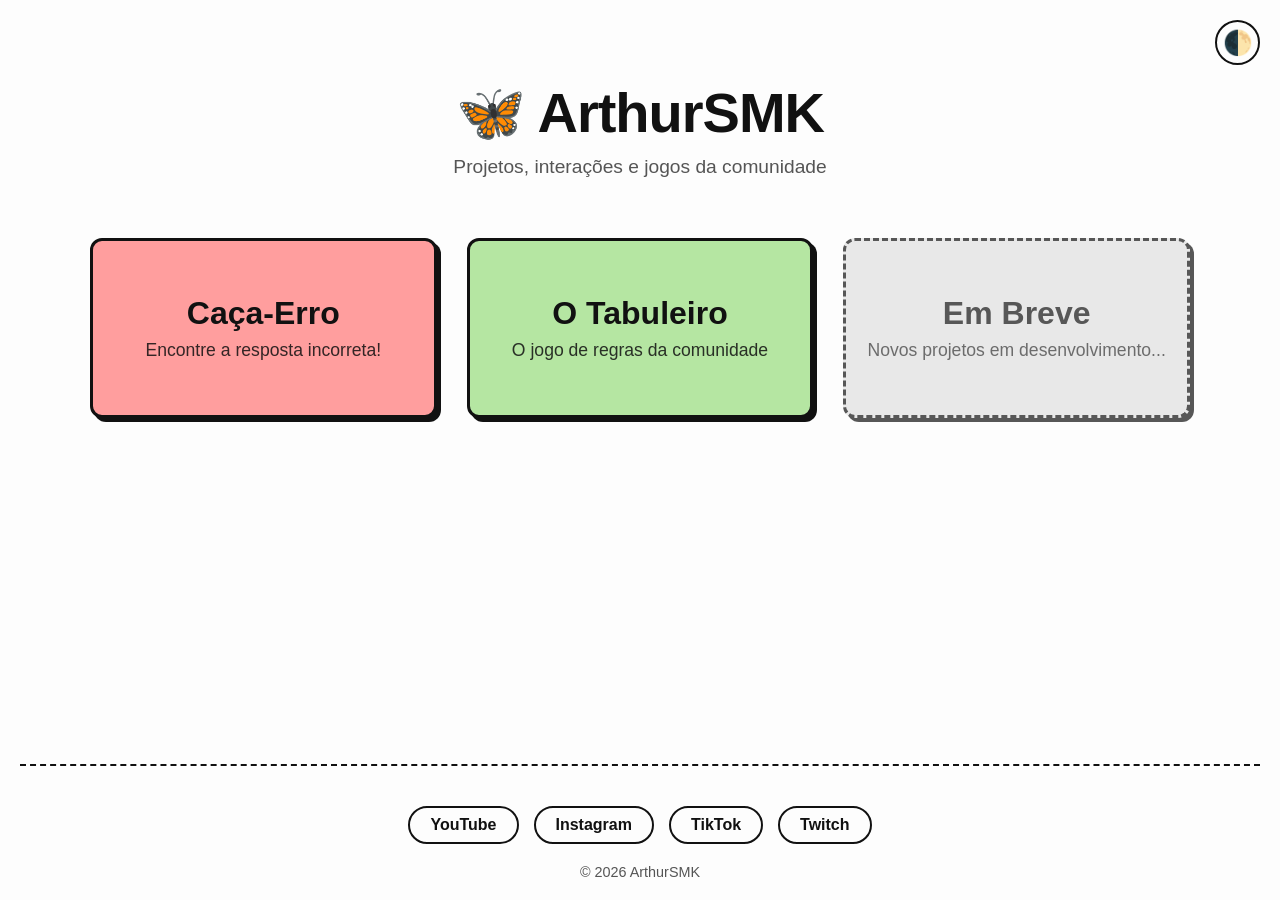
==== index.html @ c7a257a7 "Add files via upload" ====
<!DOCTYPE html>
<html lang="pt-BR">
<head>
    <meta charset="UTF-8">
    <meta name="viewport" content="width=device-width, initial-scale=1.0">
    <title>ArthurSMK - Jogos e Interações</title>
    <link rel="stylesheet" href="style.css">
</head>
<body>

    <button id="theme-toggle" class="theme-btn" aria-label="Alternar Tema">🌓</button>

    <header>
        <h1>🦋 ArthurSMK</h1>
        <p>Projetos, interações e jogos da comunidade</p>
    </header>

    <main class="games-grid">
        <a href="caca-erro/index.html" class="game-link">
            <div class="game-card caca-erro-bg">
                <h2>Caça-Erro</h2>
                <p>Encontre a resposta incorreta!</p>
            </div>
        </a>

        <a href="tabuleiro/index.html" class="game-link">
            <div class="game-card tabuleiro-bg">
                <h2>O Tabuleiro</h2>
                <p>O jogo de regras da comunidade</p>
            </div>
        </a>

        <a href="#" class="game-link em-breve">
            <div class="game-card futsal-bg">
                <h2>Em Breve</h2>
                <p>Novos projetos em desenvolvimento...</p>
            </div>
        </a>
    </main>

    <footer>
        <div class="social-links">
            <a href="https://youtube.com/@arthursmk18" target="_blank">YouTube</a>
            <a href="https://instagram.com/ArthurSMK18" target="_blank">Instagram</a>
            <a href="https://tiktok.com/@arthursmk" target="_blank">TikTok</a>
            <a href="https://twitch.tv/arthursmk" target="_blank">Twitch</a>
        </div>
        <p>© 2026 ArthurSMK</p>
    </footer>

    <script src="script.js"></script>
</body>
</html>
---- style.css ----
/* Declaração de Variáveis de Cores (Modo Claro Padrão) */
:root {
    --bg-color: #fdfdfd;
    --text-color: #111;
    --text-muted: #555;
    --card-bg: #fff;
    --card-border: #111;
    --shadow-color: #111;
    
    /* Cores originais dos cards */
    --caca-erro: #ff9e9e;
    --tabuleiro: #b5e6a2;
    --em-breve: #e0e0e0;
}

/* Variáveis para o Modo Escuro */
[data-theme="dark"] {
    --bg-color: #121212;
    --text-color: #fdfdfd;
    --text-muted: #aaa;
    --card-bg: #1e1e1e;
    --card-border: #fdfdfd;
    --shadow-color: #fdfdfd;

    /* Cores adaptadas para não ofuscar no escuro */
    --caca-erro: #8a3c3c;
    --tabuleiro: #3f6e30;
    --em-breve: #333333;
}

* {
    margin: 0;
    padding: 0;
    box-sizing: border-box;
    font-family: 'Segoe UI', Tahoma, Geneva, Verdana, sans-serif;
    transition: background-color 0.3s ease, color 0.3s ease; /* Transição suave */
}

body {
    background-color: var(--bg-color);
    color: var(--text-color);
    display: flex;
    flex-direction: column;
    align-items: center;
    min-height: 100vh;
    padding: 50px 20px 0 20px;
}

/* Botão de Tema */
.theme-btn {
    position: absolute;
    top: 20px;
    right: 20px;
    background: none;
    border: 2px solid var(--card-border);
    font-size: 1.5rem;
    cursor: pointer;
    border-radius: 50%;
    width: 45px;
    height: 45px;
    color: var(--text-color);
    display: flex;
    justify-content: center;
    align-items: center;
}

.theme-btn:hover {
    background-color: var(--card-border);
    color: var(--bg-color);
}

header {
    text-align: center;
    margin-top: 30px;
    margin-bottom: 60px;
}

header h1 {
    font-size: 3.5rem;
    font-weight: 800;
    letter-spacing: -1px;
    margin-bottom: 10px;
}

header p {
    color: var(--text-muted);
    font-size: 1.2rem;
}

.games-grid {
    display: grid;
    grid-template-columns: repeat(auto-fit, minmax(320px, 1fr));
    gap: 30px;
    width: 100%;
    max-width: 1100px;
    flex-grow: 1; /* Empurra o rodapé pro fundo */
}

.game-link {
    text-decoration: none;
    color: var(--text-color);
    display: block;
}

.game-card {
    border: 3px solid var(--card-border);
    border-radius: 12px;
    height: 180px;
    display: flex;
    flex-direction: column;
    justify-content: center;
    align-items: center;
    text-align: center;
    padding: 20px;
    transition: transform 0.15s ease-out, box-shadow 0.15s ease-out;
    background-color: var(--card-bg);
    box-shadow: 4px 4px 0px var(--shadow-color); 
}

.game-card:hover {
    transform: translate(-4px, -4px);
    box-shadow: 8px 8px 0px var(--shadow-color);
}

.game-card:active {
    transform: translate(0px, 0px);
    box-shadow: 0px 0px 0px var(--shadow-color);
}

.game-card h2 { font-size: 2rem; font-weight: 700; margin-bottom: 8px; }
.game-card p { font-size: 1.1rem; font-weight: 500; opacity: 0.85; }

/* Aplicando as variáveis de cor nos cards */
.caca-erro-bg { background-color: var(--caca-erro); }
.tabuleiro-bg { background-color: var(--tabuleiro); }
.futsal-bg { background-color: var(--em-breve); border-style: dashed; }

.em-breve { cursor: default; opacity: 0.7; }
.em-breve .game-card:hover { transform: none; box-shadow: 4px 4px 0px var(--shadow-color); }

/* Estilos do Rodapé (Footer) e Redes Sociais */
footer {
    width: 100%;
    text-align: center;
    padding: 40px 20px 20px 20px;
    margin-top: 60px;
    border-top: 2px dashed var(--card-border);
}

.social-links {
    display: flex;
    justify-content: center;
    gap: 15px;
    margin-bottom: 20px;
    flex-wrap: wrap; /* Quebra linha no celular se precisar */
}

.social-links a {
    text-decoration: none;
    color: var(--text-color);
    font-weight: 700;
    border: 2px solid var(--card-border);
    padding: 8px 20px;
    border-radius: 30px;
    transition: all 0.2s ease;
}

.social-links a:hover {
    background-color: var(--text-color);
    color: var(--bg-color);
    transform: translateY(-3px);
}

footer p {
    color: var(--text-muted);
    font-size: 0.9rem;
    font-weight: 500;
}
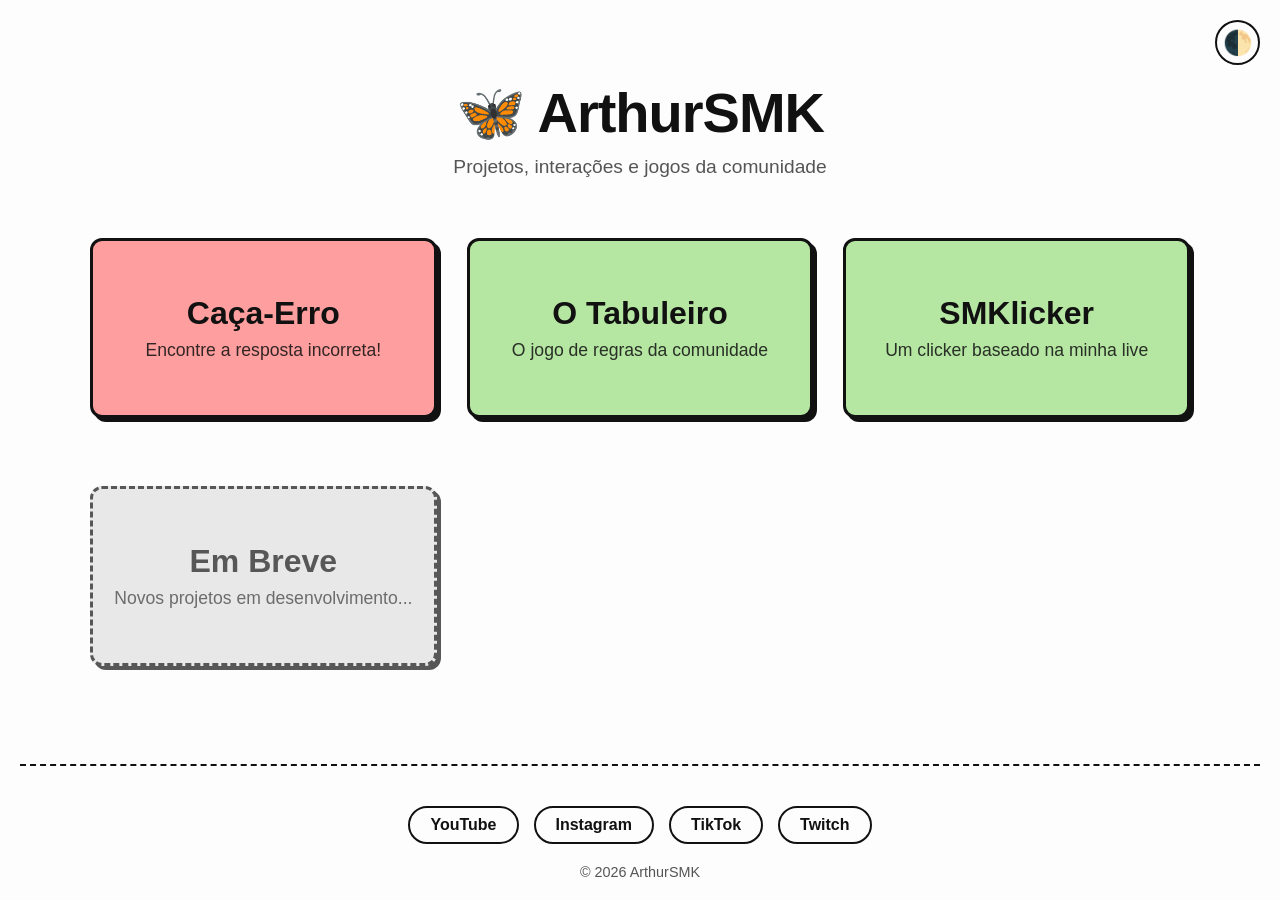
==== commit 4ca50d14: "Novo Jogo (SMKlicker)" ====
--- a/index.html
+++ b/index.html
@@ -30,6 +30,13 @@
             </div>
         </a>
 
+        <a href="smklicker/index.html" class="game-link">
+            <div class="game-card tabuleiro-bg">
+                <h2>SMKlicker</h2>
+                <p>Um clicker baseado na minha live</p>
+            </div>
+        </a>
+
         <a href="#" class="game-link em-breve">
             <div class="game-card futsal-bg">
                 <h2>Em Breve</h2>
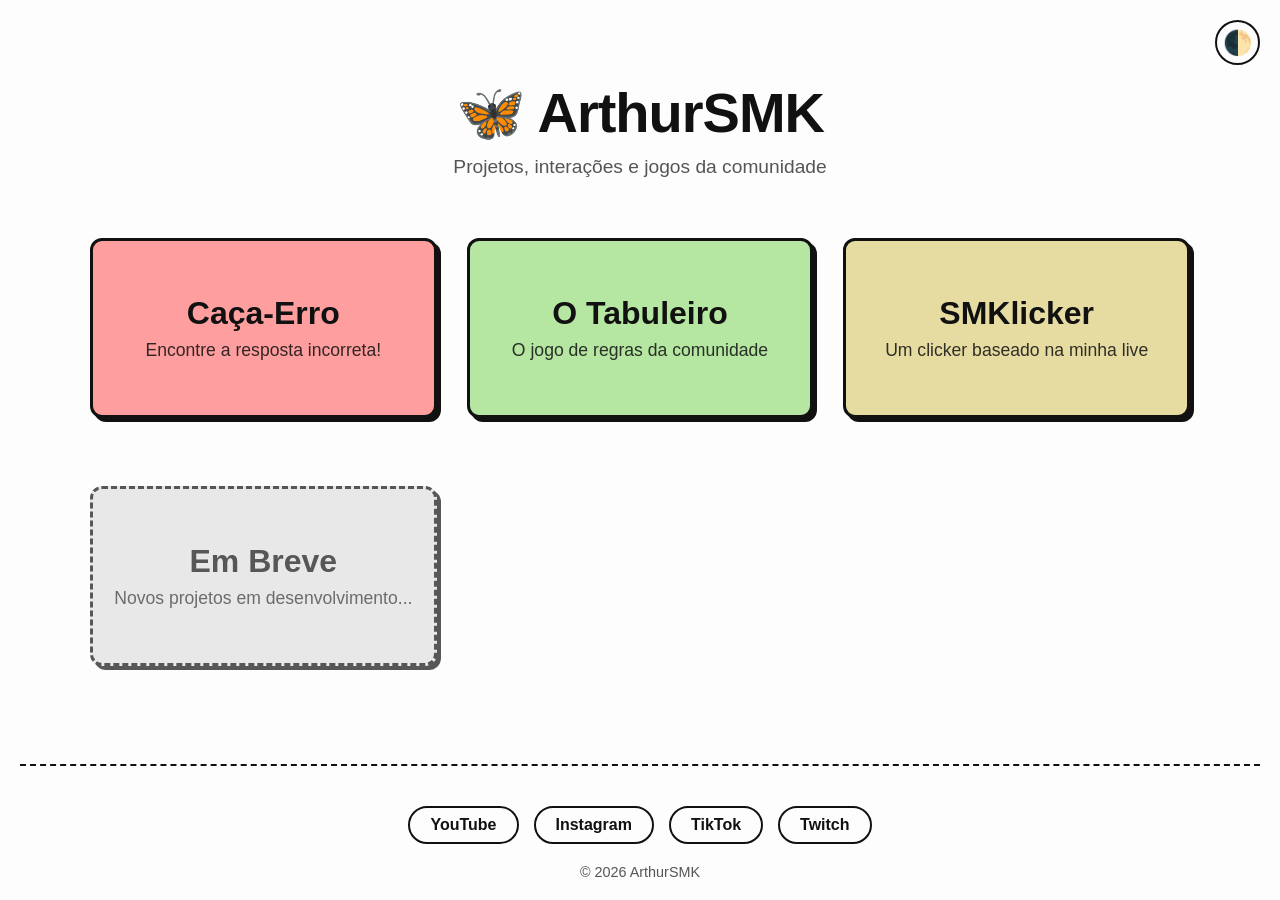
==== commit f04862db: "atualizações do smklicker" ====
--- a/index.html
+++ b/index.html
@@ -31,7 +31,7 @@
         </a>
 
         <a href="smklicker/index.html" class="game-link">
-            <div class="game-card tabuleiro-bg">
+            <div class="game-card smklicker-bg">
                 <h2>SMKlicker</h2>
                 <p>Um clicker baseado na minha live</p>
             </div>
--- a/style.css
+++ b/style.css
@@ -10,6 +10,7 @@
     /* Cores originais dos cards */
     --caca-erro: #ff9e9e;
     --tabuleiro: #b5e6a2;
+    --smklicker: #e6dca2;
     --em-breve: #e0e0e0;
 }
 
@@ -133,6 +134,7 @@
 /* Aplicando as variáveis de cor nos cards */
 .caca-erro-bg { background-color: var(--caca-erro); }
 .tabuleiro-bg { background-color: var(--tabuleiro); }
+.smklicker-bg { background-color: var(--smklicker); }
 .futsal-bg { background-color: var(--em-breve); border-style: dashed; }
 
 .em-breve { cursor: default; opacity: 0.7; }
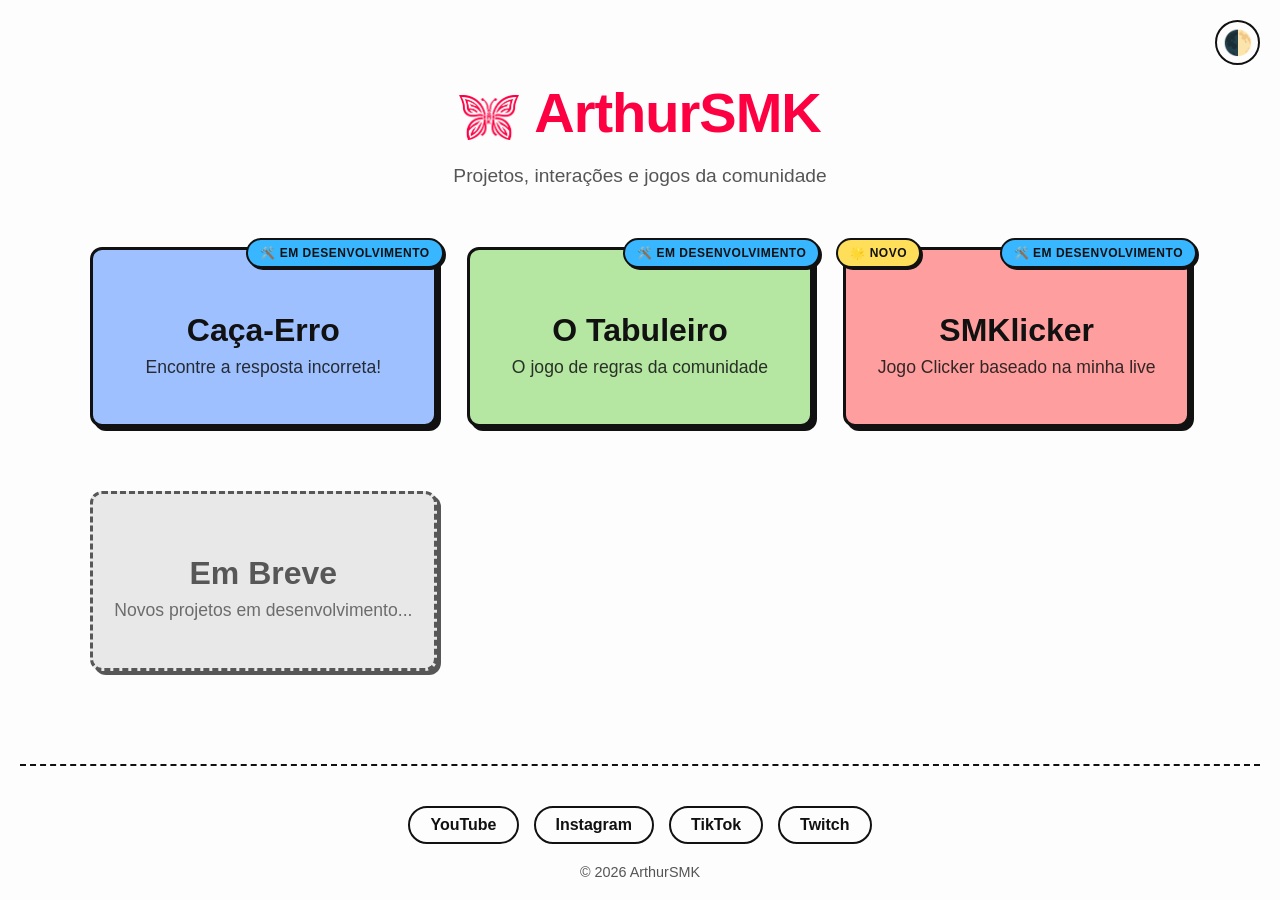
==== commit ac7f950a: "Pequenas correções" ====
--- a/index.html
+++ b/index.html
@@ -11,13 +11,19 @@
     <button id="theme-toggle" class="theme-btn" aria-label="Alternar Tema">🌓</button>
 
     <header>
-        <h1>🦋 ArthurSMK</h1>
+        <div class="logo-container">
+            <div class="logo-img" style="-webkit-mask-image: url('logo.png'); mask-image: url('logo.png');"></div>
+            <h1 class="brand-name">ArthurSMK</h1>
+        </div>
         <p>Projetos, interações e jogos da comunidade</p>
     </header>
 
     <main class="games-grid">
+        
         <a href="caca-erro/index.html" class="game-link">
             <div class="game-card caca-erro-bg">
+                <span class="tag-dev">🛠️ Em Desenvolvimento</span>
+                
                 <h2>Caça-Erro</h2>
                 <p>Encontre a resposta incorreta!</p>
             </div>
@@ -25,6 +31,8 @@
 
         <a href="tabuleiro/index.html" class="game-link">
             <div class="game-card tabuleiro-bg">
+                <span class="tag-dev">🛠️ Em Desenvolvimento</span>
+                
                 <h2>O Tabuleiro</h2>
                 <p>O jogo de regras da comunidade</p>
             </div>
@@ -32,8 +40,11 @@
 
         <a href="smklicker/index.html" class="game-link">
             <div class="game-card smklicker-bg">
+                <span class="tag-novo">🌟 Novo</span>
+                <span class="tag-dev">🛠️ Em Desenvolvimento</span>
+                
                 <h2>SMKlicker</h2>
-                <p>Um clicker baseado na minha live</p>
+                <p>Jogo Clicker baseado na minha live</p>
             </div>
         </a>
 
@@ -43,6 +54,7 @@
                 <p>Novos projetos em desenvolvimento...</p>
             </div>
         </a>
+
     </main>
 
     <footer>
--- a/style.css
+++ b/style.css
@@ -1,4 +1,4 @@
-/* Declaração de Variáveis de Cores (Modo Claro Padrão) */
+/* Declaração de Variáveis de Cores (Modo Claro) */
 :root {
     --bg-color: #fdfdfd;
     --text-color: #111;
@@ -7,10 +7,12 @@
     --card-border: #111;
     --shadow-color: #111;
     
-    /* Cores originais dos cards */
-    --caca-erro: #ff9e9e;
+    /* A cor da sua marca no modo claro (Rosa) */
+    --brand-color: #fd0041; 
+    
+    --caca-erro: #9ec0ff;
     --tabuleiro: #b5e6a2;
-    --smklicker: #e6dca2;
+    --smklicker: #ff9e9e;
     --em-breve: #e0e0e0;
 }
 
@@ -23,7 +25,9 @@
     --card-border: #fdfdfd;
     --shadow-color: #fdfdfd;
 
-    /* Cores adaptadas para não ofuscar no escuro */
+    /* A cor da sua marca no modo escuro (Branco) */
+    --brand-color: #ffffff;
+
     --caca-erro: #8a3c3c;
     --tabuleiro: #3f6e30;
     --em-breve: #333333;
@@ -45,6 +49,10 @@
     align-items: center;
     min-height: 100vh;
     padding: 50px 20px 0 20px;
+}
+
+#img-css {
+    width: 4%;
 }
 
 /* Botão de Tema */
@@ -177,4 +185,87 @@
     color: var(--text-muted);
     font-size: 0.9rem;
     font-weight: 500;
+}
+
+/* =========================================
+   ESTILOS DA LOGO E NOME DA MARCA
+   ========================================= */
+.logo-container {
+    display: flex;
+    align-items: center;
+    justify-content: center;
+    gap: 15px; /* Espaço entre a logo e o nome */
+    margin-bottom: 10px;
+}
+
+.brand-name {
+    font-size: 3.5rem;
+    font-weight: 800;
+    letter-spacing: -1px;
+    color: var(--brand-color);
+    transition: color 0.3s ease;
+}
+
+.logo-img {
+    width: 60px; /* Tamanho da logo */
+    height: 60px;
+    /* O background define a cor que a logo vai ter */
+    background-color: var(--brand-color);
+    /* A máscara usa o formato do seu PNG para "cortar" essa cor */
+    -webkit-mask-size: contain;
+    -webkit-mask-repeat: no-repeat;
+    -webkit-mask-position: center;
+    mask-size: contain;
+    mask-repeat: no-repeat;
+    mask-position: center;
+    transition: background-color 0.3s ease;
+}
+
+/* Esconde o h1 antigo do cabeçalho caso tenha sobrado no código */
+header h1:not(.brand-name) {
+    display: none; 
+}
+
+
+/* =========================================
+   ESTILOS DAS TAGS DENTRO DOS CARDS
+   ========================================= */
+.game-card {
+    position: relative; /* Isso é crucial para as tags ficarem no lugar certo */
+    /* ... o resto do estilo do game-card já está lá em cima ... */
+}
+
+/* Estilo base compartilhado pelas tags */
+.tag-novo, .tag-dev {
+    position: absolute;
+    top: -12px; /* Faz a tag pular um pouquinho pra fora do card */
+    padding: 6px 12px;
+    border-radius: 20px;
+    font-size: 0.75rem;
+    font-weight: 800;
+    text-transform: uppercase;
+    letter-spacing: 0.5px;
+    border: 2px solid var(--card-border);
+    box-shadow: 2px 2px 0px var(--shadow-color);
+    z-index: 10;
+    transition: border-color 0.3s ease, box-shadow 0.3s ease;
+}
+
+/* Posição e cor específica da tag NOVO */
+.tag-novo {
+    left: -10px;
+    background-color: #ffde59; /* Amarelo chamativo */
+    color: #111; /* Texto sempre escuro para ler bem no amarelo */
+}
+
+/* Posição e cor específica da tag EM DESENVOLVIMENTO */
+.tag-dev {
+    right: -10px;
+    background-color: #38b6ff; /* Azul claro estilo blueprint */
+    color: #111;
+}
+
+/* Ajuste no texto dos cards para não encostar nas tags */
+.game-card h2 {
+    margin-top: 15px; 
 }
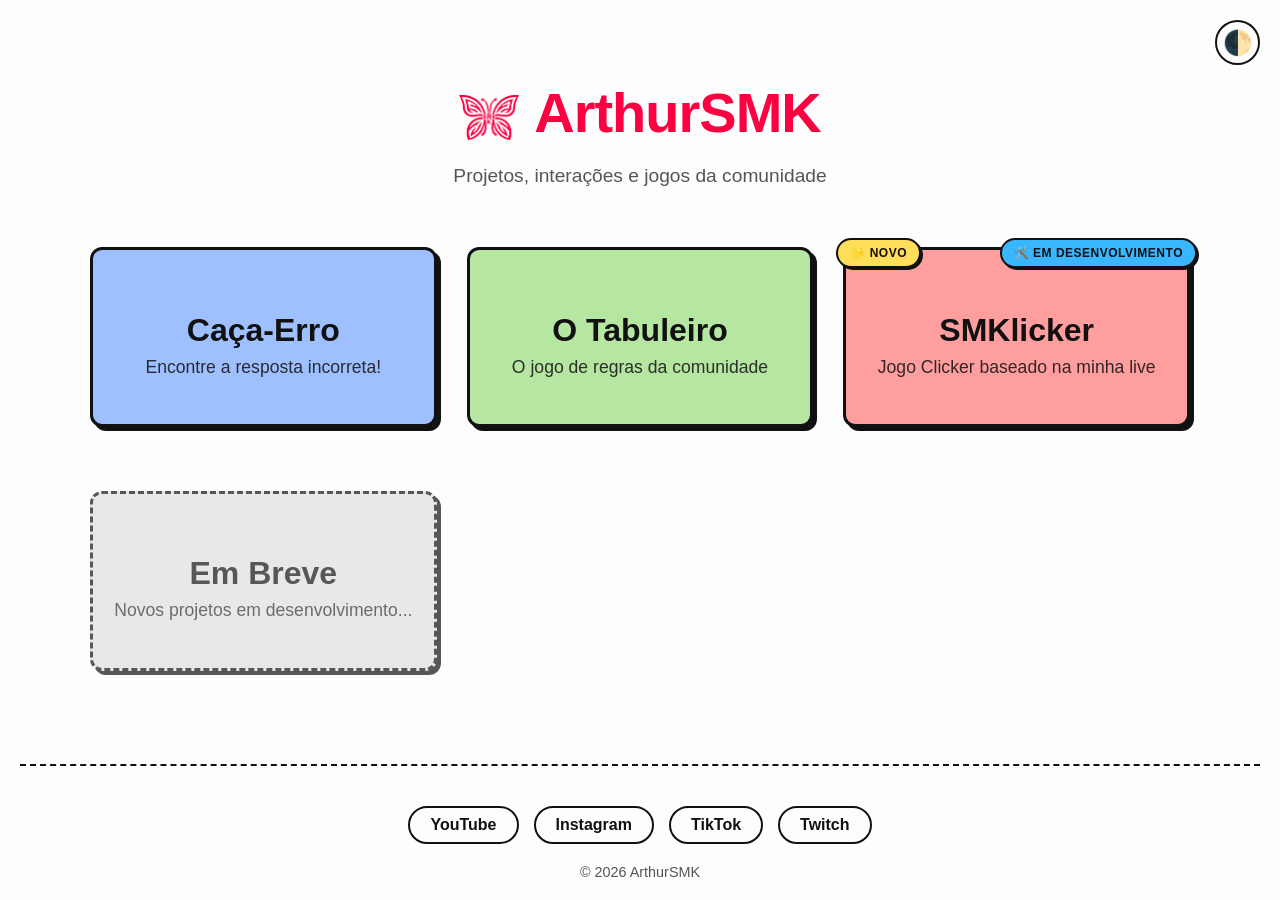
==== commit 3f4e1d4a: "att" ====
--- a/index.html
+++ b/index.html
@@ -22,7 +22,6 @@
         
         <a href="caca-erro/index.html" class="game-link">
             <div class="game-card caca-erro-bg">
-                <span class="tag-dev">🛠️ Em Desenvolvimento</span>
                 
                 <h2>Caça-Erro</h2>
                 <p>Encontre a resposta incorreta!</p>
@@ -31,7 +30,6 @@
 
         <a href="tabuleiro/index.html" class="game-link">
             <div class="game-card tabuleiro-bg">
-                <span class="tag-dev">🛠️ Em Desenvolvimento</span>
                 
                 <h2>O Tabuleiro</h2>
                 <p>O jogo de regras da comunidade</p>
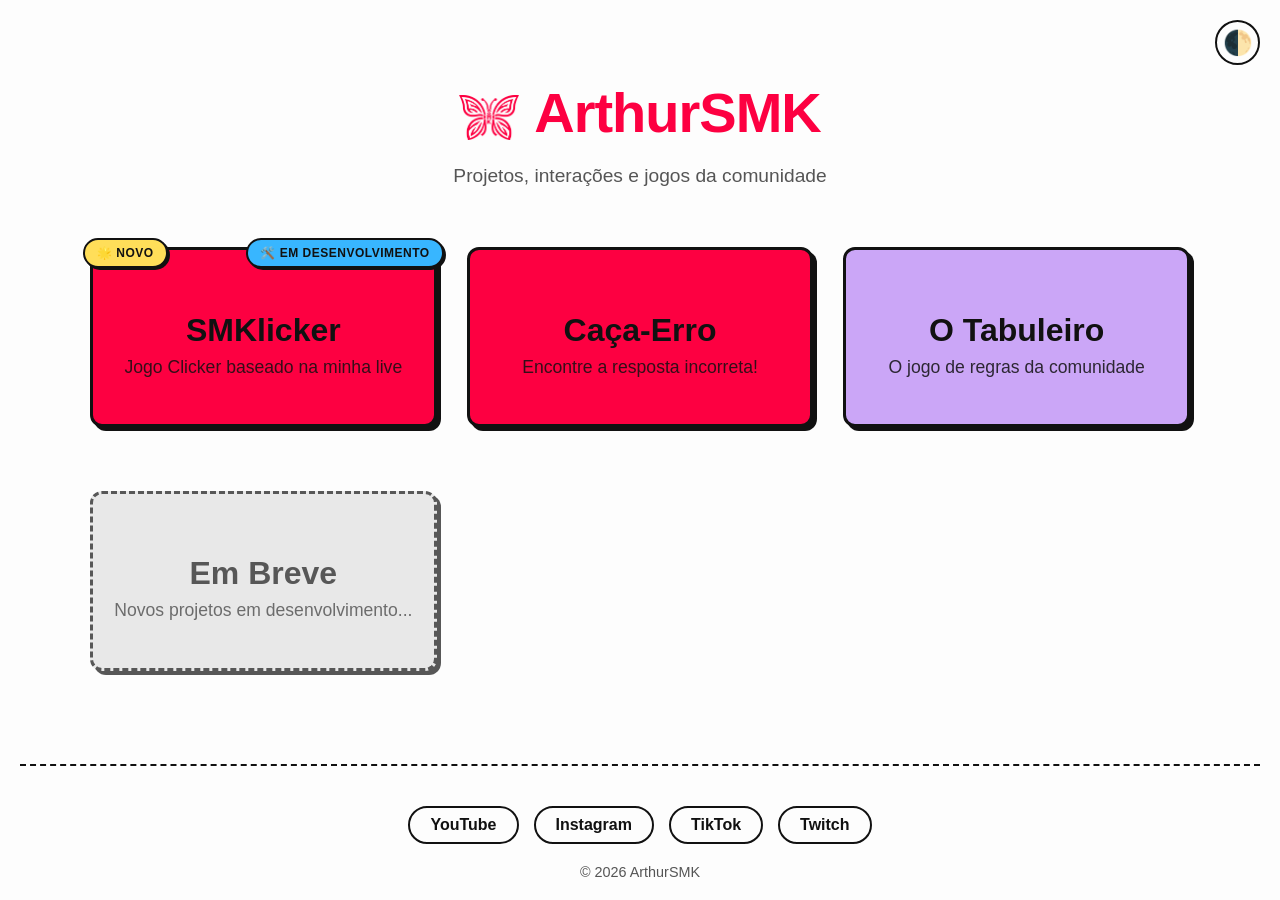
==== commit 14a32225: "Att" ====
--- a/index.html
+++ b/index.html
@@ -4,6 +4,7 @@
     <meta charset="UTF-8">
     <meta name="viewport" content="width=device-width, initial-scale=1.0">
     <title>ArthurSMK - Jogos e Interações</title>
+    <link rel="icon" type="image/png" href="logo.png">
     <link rel="stylesheet" href="style.css">
 </head>
 <body>
@@ -20,6 +21,16 @@
 
     <main class="games-grid">
         
+        <a href="smklicker/index.html" class="game-link">
+            <div class="game-card smklicker-bg">
+                <span class="tag-novo">🌟 Novo</span>
+                <span class="tag-dev">🛠️ Em Desenvolvimento</span>
+                
+                <h2>SMKlicker</h2>
+                <p>Jogo Clicker baseado na minha live</p>
+            </div>
+        </a>
+
         <a href="caca-erro/index.html" class="game-link">
             <div class="game-card caca-erro-bg">
                 
@@ -33,16 +44,6 @@
                 
                 <h2>O Tabuleiro</h2>
                 <p>O jogo de regras da comunidade</p>
-            </div>
-        </a>
-
-        <a href="smklicker/index.html" class="game-link">
-            <div class="game-card smklicker-bg">
-                <span class="tag-novo">🌟 Novo</span>
-                <span class="tag-dev">🛠️ Em Desenvolvimento</span>
-                
-                <h2>SMKlicker</h2>
-                <p>Jogo Clicker baseado na minha live</p>
             </div>
         </a>
 
--- a/style.css
+++ b/style.css
@@ -10,9 +10,9 @@
     /* A cor da sua marca no modo claro (Rosa) */
     --brand-color: #fd0041; 
     
-    --caca-erro: #9ec0ff;
-    --tabuleiro: #b5e6a2;
-    --smklicker: #ff9e9e;
+    --caca-erro: #fd0041;
+    --tabuleiro: #cba6f7;
+    --smklicker: #fd0041;
     --em-breve: #e0e0e0;
 }
 
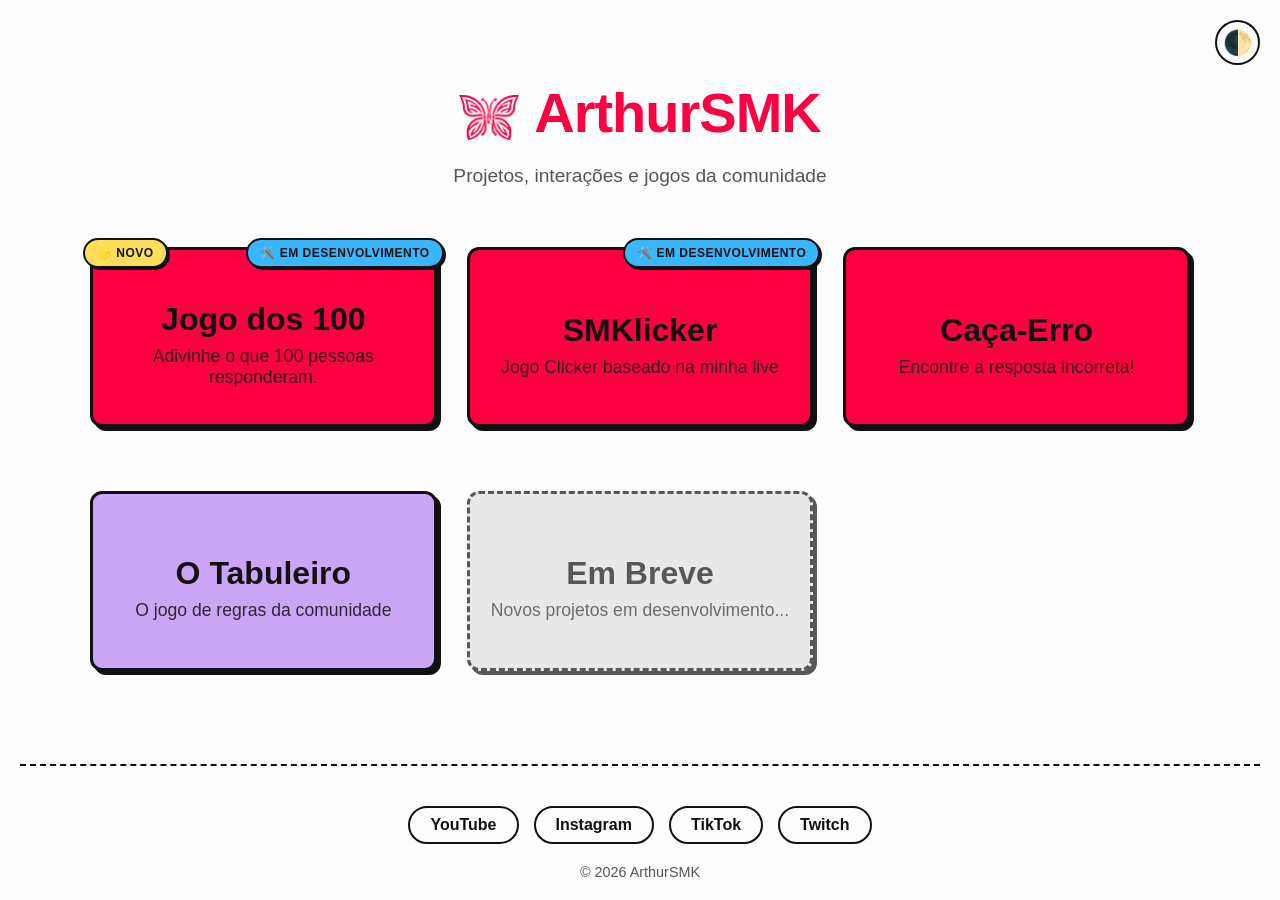
==== commit 964c04bc: "Jogo dos 100" ====
--- a/index.html
+++ b/index.html
@@ -20,10 +20,18 @@
     </header>
 
     <main class="games-grid">
+        <a href="jogodos100/index.html" class="game-link">
+            <div class="game-card jogodos100-bg">
+                <span class="tag-novo">🌟 Novo</span>
+                <span class="tag-dev">🛠️ Em Desenvolvimento</span>
+                
+                <h2>Jogo dos 100</h2>
+                <p>Adivinhe o que 100 pessoas responderam.</p>
+            </div>
+        </a>
         
         <a href="smklicker/index.html" class="game-link">
             <div class="game-card smklicker-bg">
-                <span class="tag-novo">🌟 Novo</span>
                 <span class="tag-dev">🛠️ Em Desenvolvimento</span>
                 
                 <h2>SMKlicker</h2>
--- a/style.css
+++ b/style.css
@@ -9,8 +9,8 @@
     
     /* A cor da sua marca no modo claro (Rosa) */
     --brand-color: #fd0041; 
-    
     --caca-erro: #fd0041;
+    --jogodos100: #fd0041;
     --tabuleiro: #cba6f7;
     --smklicker: #fd0041;
     --em-breve: #e0e0e0;
@@ -28,8 +28,10 @@
     /* A cor da sua marca no modo escuro (Branco) */
     --brand-color: #ffffff;
 
-    --caca-erro: #8a3c3c;
-    --tabuleiro: #3f6e30;
+    --caca-erro: #fd0041;
+    --tabuleiro: #cba6f7;
+    --smklicker: #fd0041;
+    --jogodos100: #fd0041;
     --em-breve: #333333;
 }
 
@@ -143,6 +145,7 @@
 .caca-erro-bg { background-color: var(--caca-erro); }
 .tabuleiro-bg { background-color: var(--tabuleiro); }
 .smklicker-bg { background-color: var(--smklicker); }
+.jogodos100-bg { background-color: var(--jogodos100); }
 .futsal-bg { background-color: var(--em-breve); border-style: dashed; }
 
 .em-breve { cursor: default; opacity: 0.7; }
